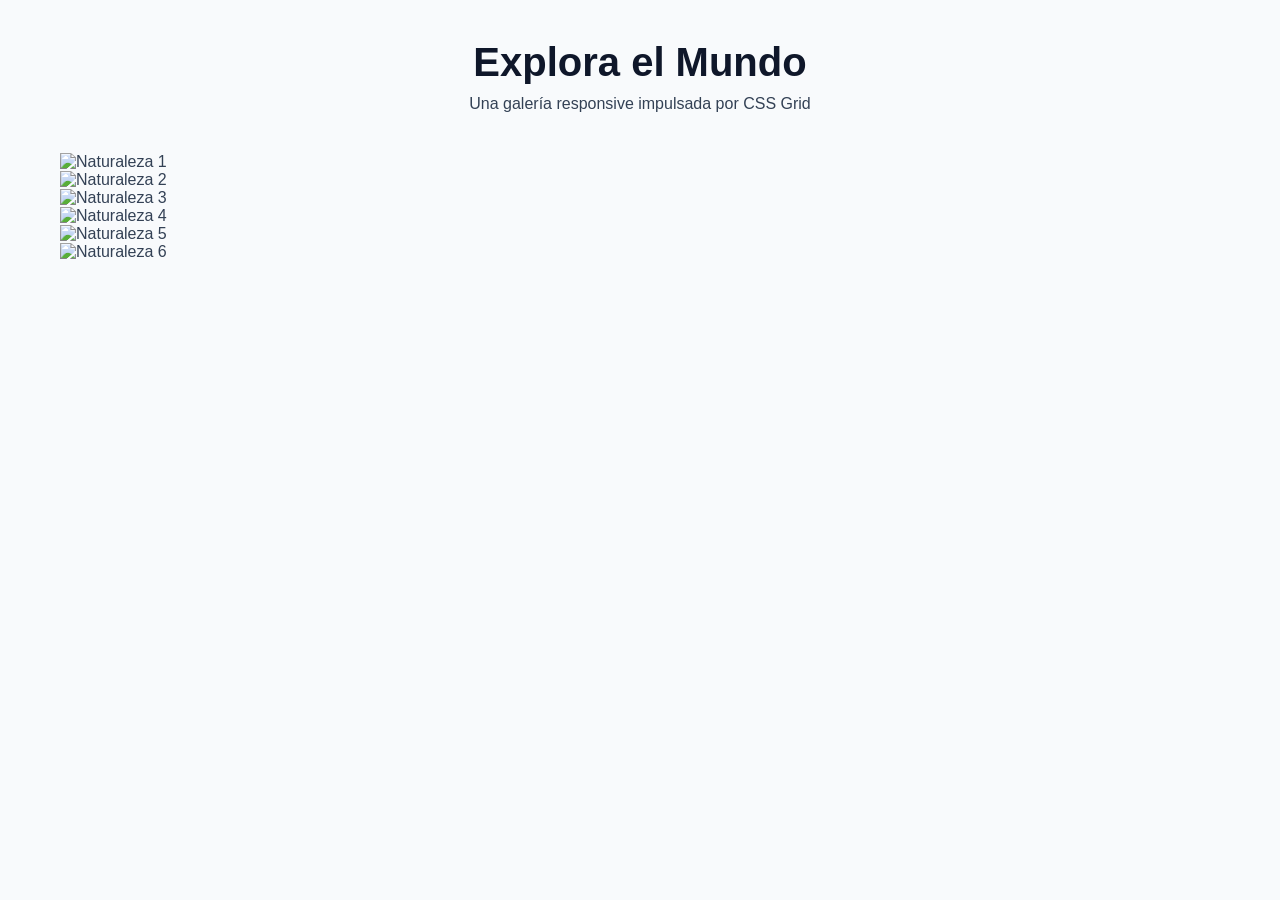
==== 06-Reto-Galeria/index.html @ 2a0a5c34 "Initial commit" ====
<!doctype html>
<html lang="es">
  <head>
    <meta charset="UTF-8" />
    <meta name="viewport" content="width=device-width, initial-scale=1.0" />
    <title>Reto CSS Grid - Galería</title>
    <link rel="stylesheet" href="style.css" />
  </head>
  <body>
    <main class="contenedor">
      <header class="header-galeria">
        <h1>Explora el Mundo</h1>
        <p>Una galería responsive impulsada por CSS Grid</p>
      </header>

      <div class="galeria">
        <div class="item destacado-h">
          <img
            src="https://images.unsplash.com/photo-1469474968028-56623f02e42e?auto=format&fit=crop&w=800&q=80"
            alt="Naturaleza 1"
          />
        </div>
        <div class="item">
          <img
            src="https://images.unsplash.com/photo-1472214103451-9374bd1c798e?auto=format&fit=crop&w=800&q=80"
            alt="Naturaleza 2"
          />
        </div>
        <div class="item destacado-v">
          <img
            src="https://images.unsplash.com/photo-1501854140801-50d01698950b?auto=format&fit=crop&w=800&q=80"
            alt="Naturaleza 3"
          />
        </div>
        <div class="item">
          <img
            src="https://images.unsplash.com/photo-1447752875215-b2761acb3c5d?auto=format&fit=crop&w=800&q=80"
            alt="Naturaleza 4"
          />
        </div>
        <div class="item">
          <img
            src="https://images.unsplash.com/photo-1470071459604-3b5ec3a7fe05?auto=format&fit=crop&w=800&q=80"
            alt="Naturaleza 5"
          />
        </div>
        <div class="item destacado-h">
          <img
            src="https://images.unsplash.com/photo-1433086966358-54859d0ed716?auto=format&fit=crop&w=800&q=80"
            alt="Naturaleza 6"
          />
        </div>
      </div>
    </main>
  </body>
</html>
---- 06-Reto-Galeria/style.css ----
/* =======================================================
   Estilos base (Ya configurados)
   ======================================================= */
* {
  box-sizing: border-box;
  margin: 0;
  padding: 0;
}

body {
  background-color: #f8fafc;
  color: #334155;
  font-family: "Segoe UI", Tahoma, Geneva, Verdana, sans-serif;
}

.contenedor {
  margin: 0 auto;
  max-width: 1200px;
  padding: 40px 20px;
}

.header-galeria {
  margin-bottom: 40px;
  text-align: center;
}

.header-galeria h1 {
  color: #0f172a;
  font-size: 2.5rem;
  margin-bottom: 10px;
}

/* =======================================================
   👇 SOLUCIÓN: LA MAGIA DE CSS GRID 👇 
   ======================================================= */

/* 1. El Contenedor de la Galería */
.galeria {
}

/* 2. Las Imágenes */
.item img {
}

.item {
}

.item:hover img {
}

/* 3. Destacando Fotos (Rompiendo la Grilla) */
.destacado-h {
}

.destacado-v {
}
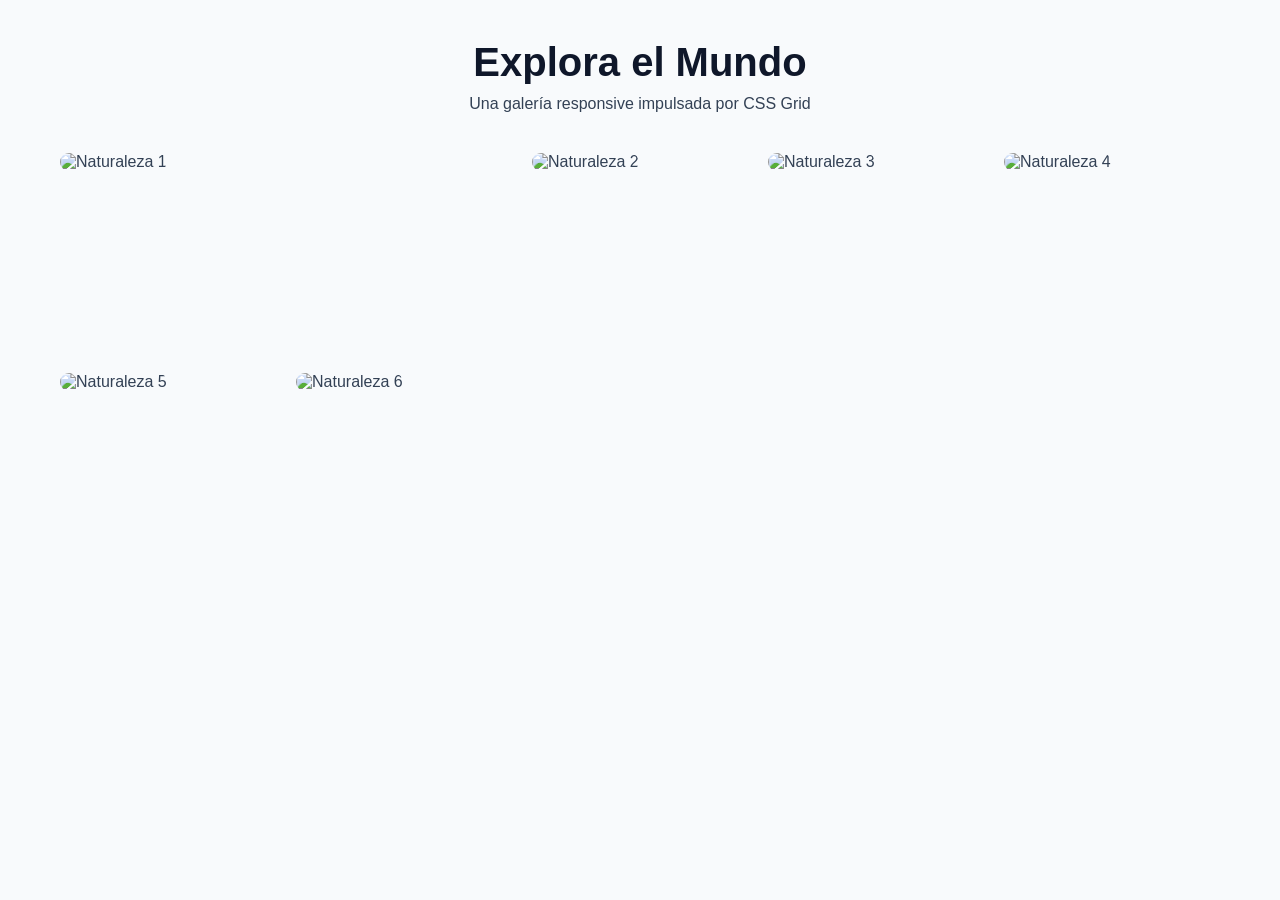
==== commit d26e6f53: "Reto Galeria" ====
--- a/06-Reto-Galeria/index.html
+++ b/06-Reto-Galeria/index.html
@@ -50,7 +50,38 @@
             alt="Naturaleza 6"
           />
         </div>
-      </div>
+<!--         <div class="item destacado-h">
+          <img
+            src="https://images.unsplash.com/photo-1469474968028-56623f02e42e?auto=format&fit=crop&w=800&q=80"
+            alt="Naturaleza 1"
+          />
+        </div>
+        <div class="item">
+          <img
+            src="https://images.unsplash.com/photo-1472214103451-9374bd1c798e?auto=format&fit=crop&w=800&q=80"
+            alt="Naturaleza 2"
+          />
+        </div>
+        <div class="item destacado-v">
+          <img
+            src="https://images.unsplash.com/photo-1501854140801-50d01698950b?auto=format&fit=crop&w=800&q=80"
+            alt="Naturaleza 3"
+          />
+        </div>
+        <div class="item">
+          <img
+            src="https://images.unsplash.com/photo-1447752875215-b2761acb3c5d?auto=format&fit=crop&w=800&q=80"
+            alt="Naturaleza 4"
+          />
+        </div>
+        <div class="item">
+          <img
+            src="https://images.unsplash.com/photo-1470071459604-3b5ec3a7fe05?auto=format&fit=crop&w=800&q=80"
+            alt="Naturaleza 5"
+          />
+        </div>
+        <div class="item destacado-h">
+      </div> -->
     </main>
   </body>
 </html>
--- a/06-Reto-Galeria/style.css
+++ b/06-Reto-Galeria/style.css
@@ -36,21 +36,34 @@
 
 /* 1. El Contenedor de la Galería */
 .galeria {
+  display: grid;
+  grid-template-columns: repeat(auto-fit, minmax(200px,1fr));
+  grid-template-rows: repeat(auto-fit,200px);
+  gap: 20px;
 }
 
 /* 2. Las Imágenes */
 .item img {
+  border-radius: 10px;
+  width: 100%;
+  height: 100%;
+  object-fit: cover;
 }
 
 .item {
+  transition: transform 0.3s ease;
 }
 
 .item:hover img {
+  transform: scale(1.1);
 }
 
 /* 3. Destacando Fotos (Rompiendo la Grilla) */
 .destacado-h {
+  grid-column: 2 span;
+  height: 200px;
 }
 
 .destacado-v {
+  grid-row: 2 span;
 }
